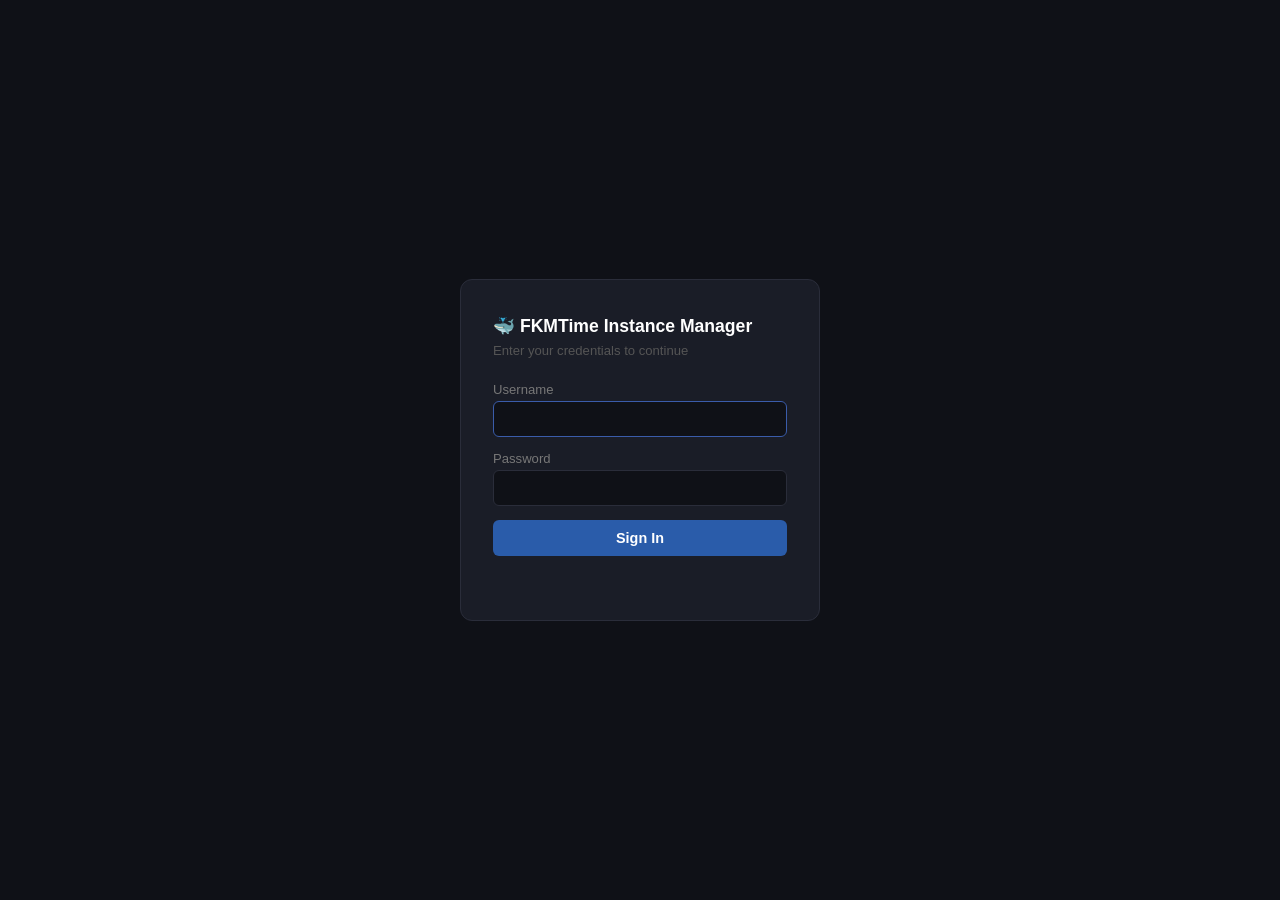
==== fim/web/templates/login.html @ 0503ce49 "chore: split fim into modules" ====
<!DOCTYPE html>
<html lang="en">
<head>
<meta charset="UTF-8">
<meta name="viewport" content="width=device-width,initial-scale=1">
<title>FKMTime Instance Manager — Login</title>
<style>
  *{box-sizing:border-box;margin:0;padding:0}
  body{font-family:'Segoe UI',sans-serif;background:#0f1117;color:#e0e0e0;
    min-height:100vh;display:flex;align-items:center;justify-content:center}
  .box{background:#1a1d27;border:1px solid #2a2d3a;border-radius:12px;
    padding:36px 32px;width:100%;max-width:360px}
  h1{font-size:1.1rem;font-weight:600;margin-bottom:6px;color:#fff}
  p{font-size:.82rem;color:#555;margin-bottom:24px}
  label{font-size:.82rem;color:#777;display:block;margin-bottom:4px}
  input{width:100%;background:#0f1117;color:#e0e0e0;border:1px solid #2a2d3a;
    border-radius:6px;padding:9px 11px;font-size:.9rem;margin-bottom:14px}
  input:focus{outline:none;border-color:#3a5caa}
  button{width:100%;padding:10px;background:#2a5caa;color:#fff;border:none;
    border-radius:6px;font-size:.9rem;font-weight:600;cursor:pointer}
  button:hover{background:#3a6cba}
  #err{color:#ff7070;font-size:.82rem;margin-top:10px;min-height:18px}
</style>
</head>
<body>
<div class="box">
  <h1>🐳 FKMTime Instance Manager</h1>
  <p>Enter your credentials to continue</p>
  <label>Username</label>
  <input type="text" id="u" autofocus>
  <label>Password</label>
  <input type="password" id="p" onkeydown="if(event.key==='Enter')login()">
  <button onclick="login()">Sign In</button>
  <div id="err"></div>
</div>
<script>
async function login() {
  const r = await fetch('/api/login', {
    method:'POST',
    headers:{'Content-Type':'application/json'},
    body: JSON.stringify({username: document.getElementById('u').value,
                          password: document.getElementById('p').value})
  });
  const d = await r.json();
  if (d.ok) { window.location.href = '/'; }
  else { document.getElementById('err').textContent = 'Invalid credentials'; }
}
</script>
</body>
</html>
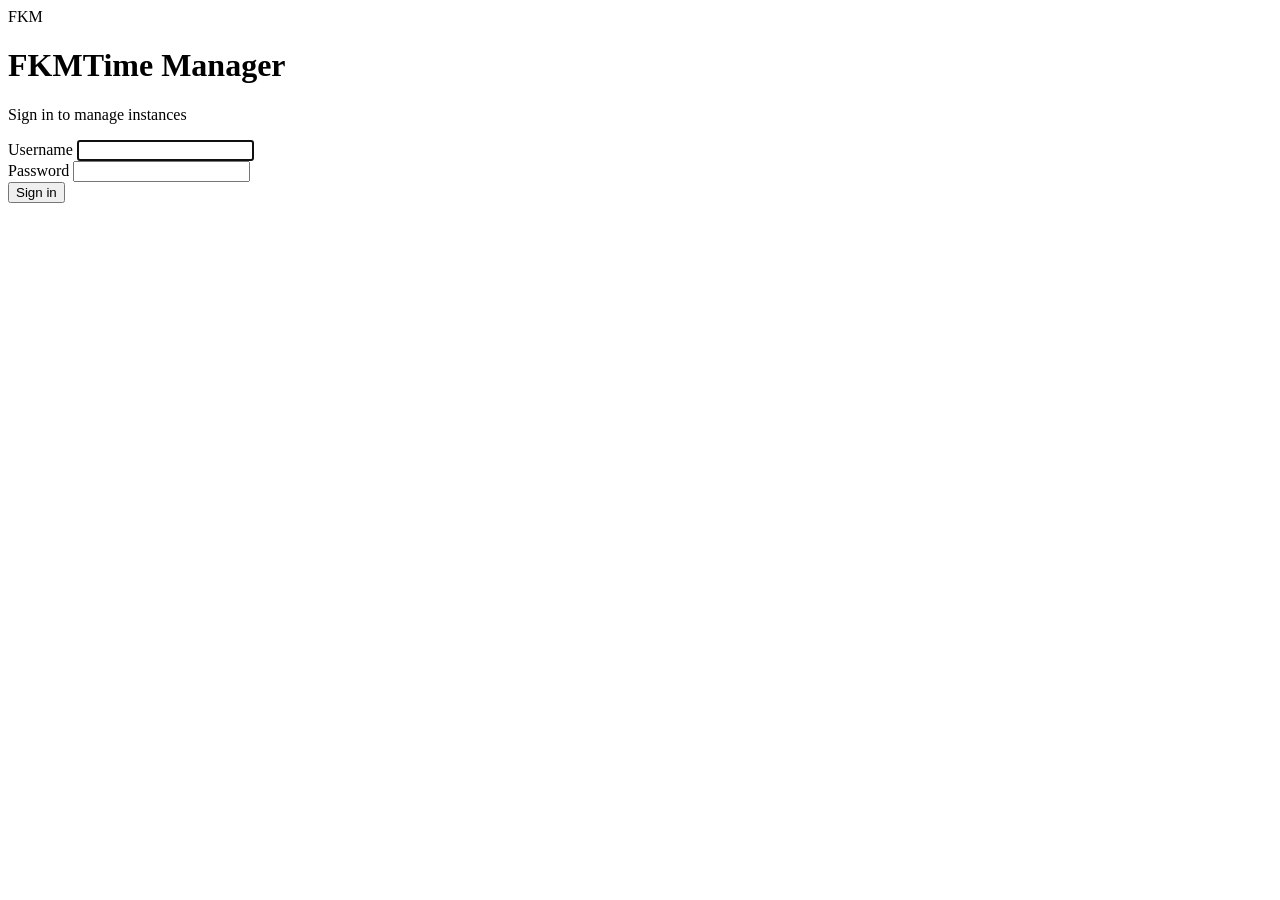
==== commit dab9c92b: "feat: overhaul ui" ====
--- a/fim/web/templates/login.html
+++ b/fim/web/templates/login.html
@@ -2,49 +2,42 @@
 <html lang="en">
 <head>
 <meta charset="UTF-8">
-<meta name="viewport" content="width=device-width,initial-scale=1">
-<title>FKMTime Instance Manager — Login</title>
-<style>
-  *{box-sizing:border-box;margin:0;padding:0}
-  body{font-family:'Segoe UI',sans-serif;background:#0f1117;color:#e0e0e0;
-    min-height:100vh;display:flex;align-items:center;justify-content:center}
-  .box{background:#1a1d27;border:1px solid #2a2d3a;border-radius:12px;
-    padding:36px 32px;width:100%;max-width:360px}
-  h1{font-size:1.1rem;font-weight:600;margin-bottom:6px;color:#fff}
-  p{font-size:.82rem;color:#555;margin-bottom:24px}
-  label{font-size:.82rem;color:#777;display:block;margin-bottom:4px}
-  input{width:100%;background:#0f1117;color:#e0e0e0;border:1px solid #2a2d3a;
-    border-radius:6px;padding:9px 11px;font-size:.9rem;margin-bottom:14px}
-  input:focus{outline:none;border-color:#3a5caa}
-  button{width:100%;padding:10px;background:#2a5caa;color:#fff;border:none;
-    border-radius:6px;font-size:.9rem;font-weight:600;cursor:pointer}
-  button:hover{background:#3a6cba}
-  #err{color:#ff7070;font-size:.82rem;margin-top:10px;min-height:18px}
-</style>
+<meta name="viewport" content="width=device-width,initial-scale=1,viewport-fit=cover">
+<title>FKMTime — Login</title>
+<link rel="stylesheet" href="/static/login.css">
 </head>
 <body>
-<div class="box">
-  <h1>🐳 FKMTime Instance Manager</h1>
-  <p>Enter your credentials to continue</p>
-  <label>Username</label>
-  <input type="text" id="u" autofocus>
-  <label>Password</label>
-  <input type="password" id="p" onkeydown="if(event.key==='Enter')login()">
-  <button onclick="login()">Sign In</button>
-  <div id="err"></div>
+<div class="login-card">
+  <div class="login-brand">
+    <span class="login-mark" aria-hidden="true">FKM</span>
+    <h1>FKMTime Manager</h1>
+  </div>
+  <p class="login-sub">Sign in to manage instances</p>
+  <div class="field">
+    <label for="u">Username</label>
+    <input type="text" id="u" autocomplete="username" autofocus>
+  </div>
+  <div class="field">
+    <label for="p">Password</label>
+    <input type="password" id="p" autocomplete="current-password" onkeydown="if(event.key==='Enter')login()">
+  </div>
+  <button type="button" class="login-btn" onclick="login()">Sign in</button>
+  <div id="err" class="login-error" role="alert"></div>
 </div>
 <script>
 async function login() {
   const r = await fetch('/api/login', {
-    method:'POST',
-    headers:{'Content-Type':'application/json'},
-    body: JSON.stringify({username: document.getElementById('u').value,
-                          password: document.getElementById('p').value})
+    method: 'POST',
+    headers: { 'Content-Type': 'application/json' },
+    body: JSON.stringify({
+      username: document.getElementById('u').value,
+      password: document.getElementById('p').value,
+    }),
   });
   const d = await r.json();
-  if (d.ok) { window.location.href = '/'; }
-  else { document.getElementById('err').textContent = 'Invalid credentials'; }
+  if (d.ok) window.location.href = '/';
+  else document.getElementById('err').textContent = 'Invalid credentials';
 }
 </script>
 </body>
-</html>+</html>
